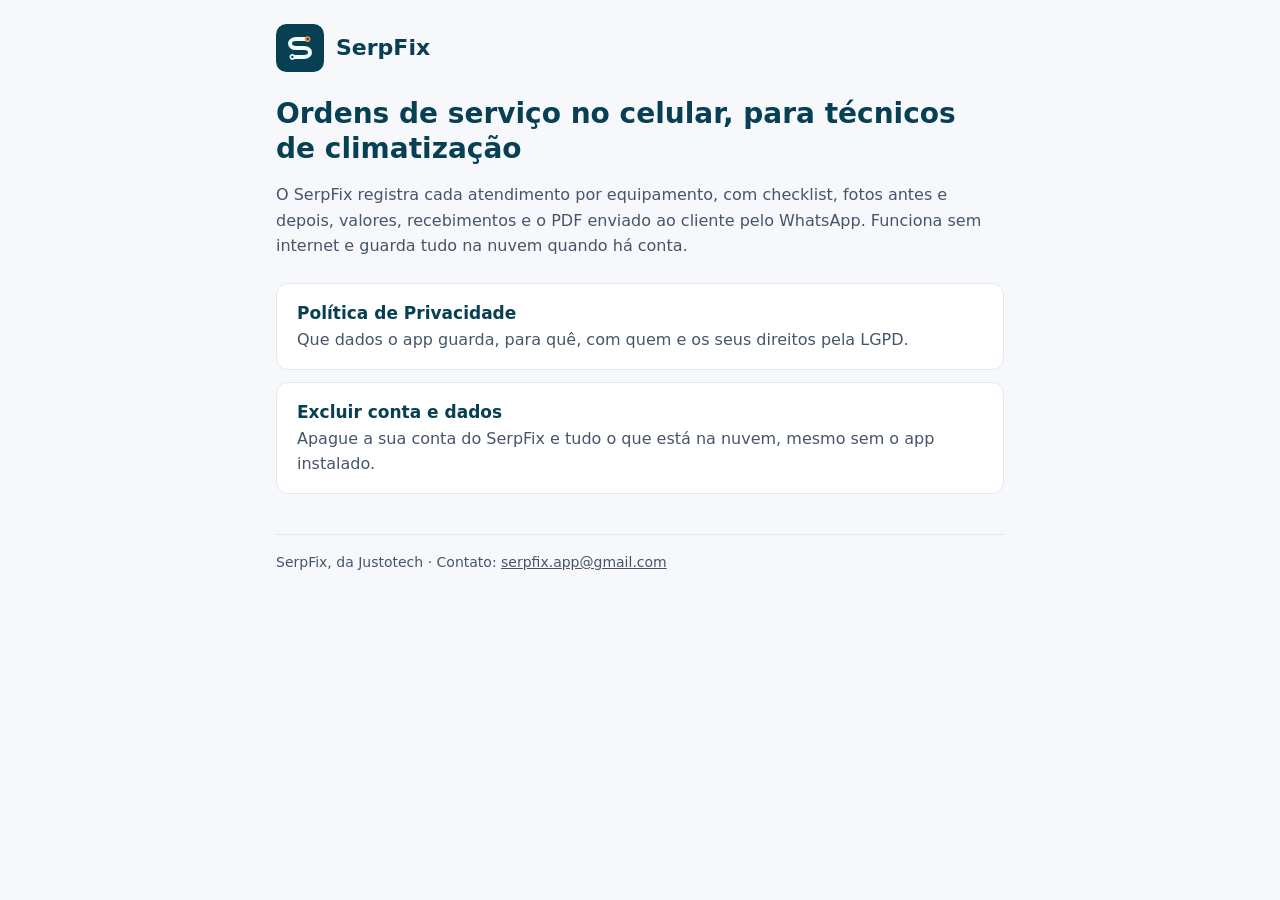
==== index.html @ 9daf4c84 "Publicar páginas (18/10/2026)" ====
<!doctype html>
<html lang="pt-BR">
<head>
  <meta charset="utf-8">
  <meta name="viewport" content="width=device-width, initial-scale=1">
  <title>SerpFix</title>
  <meta name="description" content="SerpFix: ordens de serviço no celular para técnicos de climatização.">
  <link rel="icon" href="serpfix-logo.svg" type="image/svg+xml">
  <link rel="stylesheet" href="estilo.css">
</head>
<body>
  <main class="pagina">
    <header class="topo">
      <img src="serpfix-logo.svg" alt="" width="48" height="48">
      <a href="./">SerpFix</a>
    </header>

    <h1>Ordens de serviço no celular, para técnicos de climatização</h1>
    <p class="secundario">
      O SerpFix registra cada atendimento por equipamento, com checklist, fotos antes e depois, valores,
      recebimentos e o PDF enviado ao cliente pelo WhatsApp. Funciona sem internet e guarda tudo na nuvem
      quando há conta.
    </p>

    <nav class="atalhos" aria-label="Páginas">
      <a href="privacidade.html">
        <strong>Política de Privacidade</strong>
        <span>Que dados o app guarda, para quê, com quem e os seus direitos pela LGPD.</span>
      </a>
      <a href="excluir-conta.html">
        <strong>Excluir conta e dados</strong>
        <span>Apague a sua conta do SerpFix e tudo o que está na nuvem, mesmo sem o app instalado.</span>
      </a>
    </nav>

    <footer class="rodape">
      SerpFix, da Justotech · Contato: <a href="mailto:serpfix.app@gmail.com">serpfix.app@gmail.com</a>
    </footer>
  </main>
</body>
</html>
---- estilo.css ----
/* Páginas públicas do SerpFix: mesmas cores do app (plano, seção 4.2). */
:root {
  --fundo: #f6f8fc;
  --superficie: #ffffff;
  --texto: #073f53;
  --texto-secundario: #475569;
  --contorno: #e2e8f0;
  --primaria: #6c3ccd;
  --sobre-primaria: #ffffff;
  --gelo: #ddeef7;
  --erro: #b91c1c;
  --erro-fundo: #fee2e2;
  --sucesso: #166534;
  --sucesso-fundo: #dcfce7;
  --raio: 12px;
}

* { box-sizing: border-box; }

html { -webkit-text-size-adjust: 100%; }

body {
  margin: 0;
  background: var(--fundo);
  color: var(--texto);
  font: 16px/1.6 system-ui, -apple-system, 'Segoe UI', Roboto, sans-serif;
}

.pagina { max-width: 760px; margin: 0 auto; padding: 24px 16px 48px; }

.topo { display: flex; align-items: center; gap: 12px; margin-bottom: 24px; }
.topo img { width: 48px; height: 48px; }
.topo a { color: inherit; text-decoration: none; font-weight: 700; font-size: 22px; }

h1 { font-size: 28px; line-height: 1.25; margin: 0 0 8px; }
h2 { font-size: 20px; line-height: 1.3; margin: 32px 0 8px; }
h3 { font-size: 17px; margin: 20px 0 4px; }
p, li { color: var(--texto); }
.secundario { color: var(--texto-secundario); }
a { color: var(--primaria); }
ul { padding-left: 22px; }
li + li { margin-top: 4px; }

.cartao {
  background: var(--superficie);
  border: 1px solid var(--contorno);
  border-radius: var(--raio);
  padding: 20px;
  margin: 16px 0;
}
.cartao > h2:first-child { margin-top: 0; }

.atalhos { display: grid; gap: 12px; margin: 24px 0; }
.atalhos a {
  display: block;
  background: var(--superficie);
  border: 1px solid var(--contorno);
  border-radius: var(--raio);
  padding: 16px 20px;
  text-decoration: none;
  color: var(--texto);
}
.atalhos a strong { display: block; font-size: 17px; }
.atalhos a span { color: var(--texto-secundario); }

label { display: block; font-weight: 600; margin: 12px 0 6px; }
input[type='email'], input[type='text'] {
  width: 100%;
  font: inherit;
  color: var(--texto);
  padding: 12px 14px;
  border: 1px solid #cbd5e1;
  border-radius: 8px;
  background: var(--superficie);
}
input:focus-visible, button:focus-visible, a:focus-visible { outline: 3px solid #b9a5ec; outline-offset: 2px; }

.confirmacao { display: flex; gap: 10px; align-items: flex-start; margin: 16px 0; font-weight: 400; }
.confirmacao input { margin-top: 5px; width: 20px; height: 20px; flex: none; }

button {
  font: inherit;
  font-weight: 600;
  border: 0;
  border-radius: 999px;
  padding: 12px 24px;
  min-height: 48px;
  cursor: pointer;
  background: var(--primaria);
  color: var(--sobre-primaria);
}
button.secundario-botao { background: var(--gelo); color: var(--texto); }
button.perigo { background: var(--erro); }
button:disabled { opacity: 0.5; cursor: not-allowed; }
.acoes { display: flex; flex-wrap: wrap; gap: 12px; margin-top: 16px; }

.mensagem { border-radius: 8px; padding: 12px 14px; margin: 12px 0; }
.mensagem.erro { background: var(--erro-fundo); color: var(--erro); }
.mensagem.ok { background: var(--sucesso-fundo); color: var(--sucesso); }

[hidden] { display: none !important; }

.rodape { margin-top: 40px; padding-top: 16px; border-top: 1px solid var(--contorno); color: var(--texto-secundario); font-size: 14px; }
.rodape a { color: inherit; }
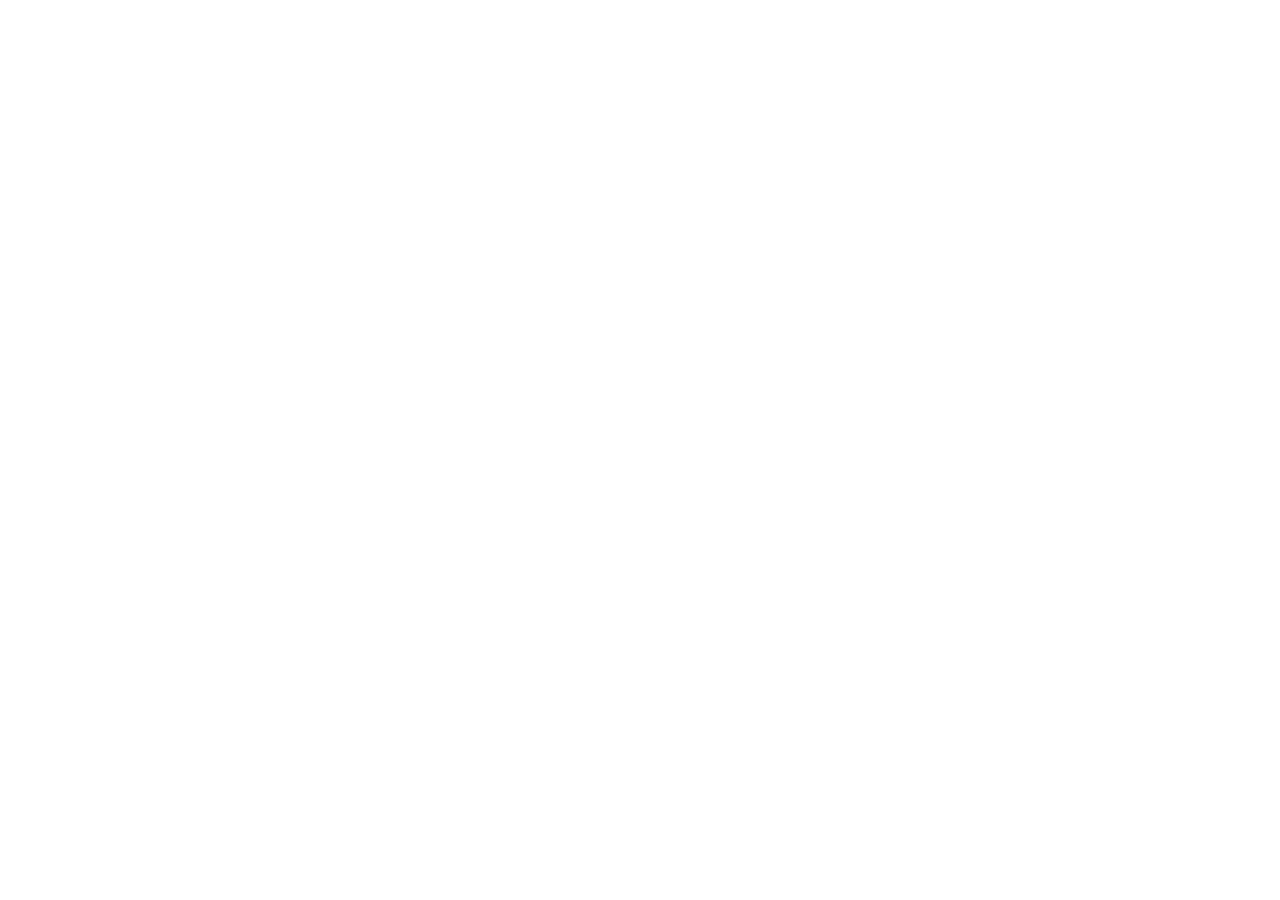
==== commit f65a077d: "Publicar páginas (07/11/2026)" ====
--- a/index.html
+++ b/index.html
@@ -1,41 +1,15 @@
 <!doctype html>
 <html lang="pt-BR">
 <head>
-  <meta charset="utf-8">
-  <meta name="viewport" content="width=device-width, initial-scale=1">
-  <title>SerpFix</title>
-  <meta name="description" content="SerpFix: ordens de serviço no celular para técnicos de climatização.">
-  <link rel="icon" href="serpfix-logo.svg" type="image/svg+xml">
-  <link rel="stylesheet" href="estilo.css">
+<meta charset="utf-8">
+<meta name="viewport" content="width=device-width, initial-scale=1">
+<title>SerpFix: esta página mudou de endereço</title>
+<meta name="robots" content="noindex">
+<link rel="canonical" href="https://justotec.com.br/serpfix/">
+<script>location.replace("https://justotec.com.br/serpfix/" + location.search + location.hash);</script>
+<meta http-equiv="refresh" content="0; url=https://justotec.com.br/serpfix/">
 </head>
 <body>
-  <main class="pagina">
-    <header class="topo">
-      <img src="serpfix-logo.svg" alt="" width="48" height="48">
-      <a href="./">SerpFix</a>
-    </header>
-
-    <h1>Ordens de serviço no celular, para técnicos de climatização</h1>
-    <p class="secundario">
-      O SerpFix registra cada atendimento por equipamento, com checklist, fotos antes e depois, valores,
-      recebimentos e o PDF enviado ao cliente pelo WhatsApp. Funciona sem internet e guarda tudo na nuvem
-      quando há conta.
-    </p>
-
-    <nav class="atalhos" aria-label="Páginas">
-      <a href="privacidade.html">
-        <strong>Política de Privacidade</strong>
-        <span>Que dados o app guarda, para quê, com quem e os seus direitos pela LGPD.</span>
-      </a>
-      <a href="excluir-conta.html">
-        <strong>Excluir conta e dados</strong>
-        <span>Apague a sua conta do SerpFix e tudo o que está na nuvem, mesmo sem o app instalado.</span>
-      </a>
-    </nav>
-
-    <footer class="rodape">
-      SerpFix, da Justotech · Contato: <a href="mailto:serpfix.app@gmail.com">serpfix.app@gmail.com</a>
-    </footer>
-  </main>
+<p>As páginas do SerpFix agora ficam no site da Justotec: <a href="https://justotec.com.br/serpfix/">https://justotec.com.br/serpfix/</a>.</p>
 </body>
 </html>
